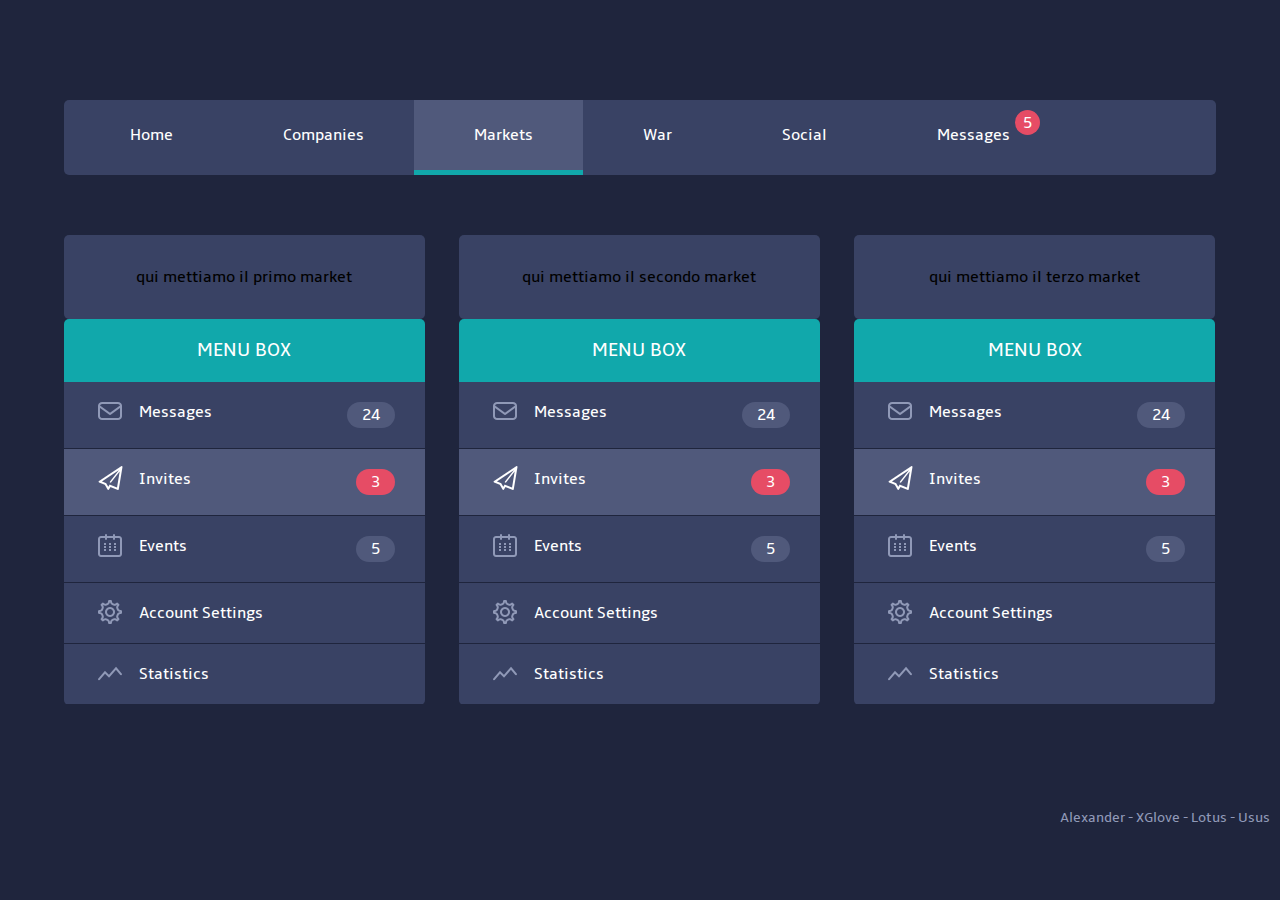
==== markets.html @ 09c2760c "Browser Game" ====
<!DOCTYPE HTML>
<head>
<title>Browser Game - Markets</title>
<meta http-equiv="Content-Type" content="text/html; charset=utf-8" />
<meta name="viewport" content="width=device-width, initial-scale=1, maximum-scale=1">
<link href="css/style.css" rel="stylesheet" type="text/css" media="all"/>
<link href="css/nav.css" rel="stylesheet" type="text/css" media="all"/>
<link href='http://fonts.googleapis.com/css?family=Carrois+Gothic+SC' rel='stylesheet' type='text/css'>
<script type="text/javascript" src="js/jquery.js"></script>
<script type="text/javascript" src="js/login.js"></script>
<script type="text/javascript" src="js/Chart.js"></script>
 <script type="text/javascript" src="js/jquery.easing.js"></script>
 <script type="text/javascript" src="js/jquery.ulslide.js"></script>
 <!----Calender -------->
  <link rel="stylesheet" href="css/clndr.css" type="text/css" />
  <script src="js/underscore-min.js"></script>
  <script src= "js/moment-2.2.1.js"></script>
  <script src="js/clndr.js"></script>
  <script src="js/site.js"></script>
  <!----End Calender -------->
</head>
<body>			       
	    <div class="wrap">	 
	      <div class="header">
	      	  <div class="header_top">
					  <div class="menu">
						  <a class="toggleMenu" href="#"><img src="images/nav.png" alt="" /></a>
							<ul class="nav">
								<li><a href="index.html"><i><img src="" alt="" /></i>Home</a></li>
								<li><a href="#"><i><img src="" alt="" /></i>Companies</a></li>
								<li class="active"><a href="markets.html"><i><img src="" alt="" /></i>Markets</a></li>
								<li><a href="#"><i><img src="" alt="" /></i>War</a></li>
                                <li><a href="#"><i><img src="" alt="" /></i>Social</a></li>
                                <li><a href="#"><i><img src="" alt="" /></i>Messages<span class="messages">5</span></a></li>
							<div class="clear"></div>
						    </ul>
							<script type="text/javascript" src="js/responsive-nav.js"></script>
				        </div>	
		 		      <div class="clear"></div>				 
				   </div>
			</div>	  					     
	</div>
	  <div class="main">  
	    <div class="wrap">  		 
	       <div class="column_left">
           				   <div class="column_right_grid downloading_uploading">
               qui mettiamo il primo market
				   </div> 
                  	    		 <div class="menu_box">
	    		 	 <h3>Menu Box</h3>
	    		 	   <div class="menu_box_list">
				      		<ul>
						  		<li><a href="#" class="messages"><span>Messages</span><label class="digits">24</label><div class="clear"></div></a></li>
						  		<li class="active"><a href="#" class="invites"><span>Invites</span><label class="digits active">3</label><div class="clear"></div></a></li>
						  		<li><a href="#" class="events"><span>Events</span><label class="digits">5</label><div class="clear"></div></a></li>
						  		<li><a href="#" class="account_settings"><span>Account Settings</span></a></li>
						  		<li><a href="#" class="statistics"><span>Statistics</span></a></li>						  	
				    		</ul>
				      </div>
	    		 </div>    
          
		          

	  		</div> 
	  		
            <div class="column_middle">
           				   <div class="column_right_grid downloading_uploading">
               qui mettiamo il secondo market
				   </div>  
                   	    		 <div class="menu_box">
	    		 	 <h3>Menu Box</h3>
	    		 	   <div class="menu_box_list">
				      		<ul>
						  		<li><a href="#" class="messages"><span>Messages</span><label class="digits">24</label><div class="clear"></div></a></li>
						  		<li class="active"><a href="#" class="invites"><span>Invites</span><label class="digits active">3</label><div class="clear"></div></a></li>
						  		<li><a href="#" class="events"><span>Events</span><label class="digits">5</label><div class="clear"></div></a></li>
						  		<li><a href="#" class="account_settings"><span>Account Settings</span></a></li>
						  		<li><a href="#" class="statistics"><span>Statistics</span></a></li>						  	
				    		</ul>
				      </div>
	    		 </div>   
		       
    	    </div>
    	    
            <div class="column_right">
           				   <div class="column_right_grid downloading_uploading">
               qui mettiamo il terzo market
				   </div>  
                   	    		 <div class="menu_box">
	    		 	 <h3>Menu Box</h3>
	    		 	   <div class="menu_box_list">
				      		<ul>
						  		<li><a href="#" class="messages"><span>Messages</span><label class="digits">24</label><div class="clear"></div></a></li>
						  		<li class="active"><a href="#" class="invites"><span>Invites</span><label class="digits active">3</label><div class="clear"></div></a></li>
						  		<li><a href="#" class="events"><span>Events</span><label class="digits">5</label><div class="clear"></div></a></li>
						  		<li><a href="#" class="account_settings"><span>Account Settings</span></a></li>
						  		<li><a href="#" class="statistics"><span>Statistics</span></a></li>						  	
				    		</ul>
				      </div>
	    		 </div>
             </div>
    	<div class="clear"></div>
 	 </div>
   </div>
  		 <div class="copy-right">
				<p>Alexander - XGlove - Lotus - Usus</p>
	 	 </div>   
</body>
</html>
---- css/style.css ----
/*
Author: W3layouts
Author URL: http://w3layouts.com
License: Creative Commons Attribution 3.0 Unported
License URL: http://creativecommons.org/licenses/by/3.0/
*/
 /* reset */
html,body,div,span,applet,object,iframe,h1,h2,h3,h4,h5,h6,p,blockquote,pre,a,abbr,acronym,address,big,cite,code,del,dfn,em,img,ins,kbd,q,s,samp,small,strike,strong,sub,sup,tt,var,b,u,i,dl,dt,dd,ol,nav ul,nav li,fieldset,form,label,legend,table,caption,tbody,tfoot,thead,tr,th,td,article,aside,canvas,details,embed,figure,figcaption,footer,header,hgroup,menu,nav,output,ruby,section,summary,time,mark,audio,video{margin:0;padding:0;border:0;font-size:100%;font:inherit;vertical-align:baseline;}
article, aside, details, figcaption, figure,footer, header, hgroup, menu, nav, section {display: block;}
ol,ul{list-style:none;margin:0;padding:0;}
blockquote,q{quotes:none;}
blockquote:before,blockquote:after,q:before,q:after{content:'';content:none;}
table{border-collapse:collapse;border-spacing:0;}
/* start editing from here */
a{text-decoration:none;}
.txt-rt{text-align:right;}/* text align right */
.txt-lt{text-align:left;}/* text align left */
.txt-center{text-align:center;}/* text align center */
.float-rt{float:right;}/* float right */
.float-lt{float:left;}/* float left */
.clear{clear:both;}/* clear float */
.pos-relative{position:relative;}/* Position Relative */
.pos-absolute{position:absolute;}/* Position Absolute */
.vertical-base{	vertical-align:baseline;}/* vertical align baseline */
.vertical-top{	vertical-align:top;}/* vertical align top */
.underline{	padding-bottom:5px;	border-bottom: 1px solid #eee; margin:0 0 20px 0;}/* Add 5px bottom padding and a underline */
nav.vertical ul li{	display:block;}/* vertical menu */
nav.horizontal ul li{	display: inline-block;}/* horizontal menu */
img{max-width:100%;}
/*end reset*/
@font-face {
      font-family: 'ambleregular';
      src: url(../fonts/Amble-Regular-webfont.ttf) format('truetype');
}
body{
	font-family: 'ambleregular';
	background:#1f253d;
	padding:100px 0;
	position:relative;
}
.wrap{
	width:80%;
	margin:0 auto;
	transition:all .2s linear;
	-moz-transition:all .2s linear;/* firefox */
	-webkit-transition:all .2s linear; /* safari and chrome */
	-o-transition:all .2s linear; /* opera */
	-ms-transition:all .2s linear;
}
.header_top{
	background:#394264;
	border-radius:5px;
	-webkit-border-radius:5px;
	-moz-border-radius:5px;
	-o-border-radius:5px;
	position:relative;
}
/********* profile details **********/
.profile_details{
	float:right;
	margin: 15px 25px;
}
/*-------LOGIN STARTS HERE -------*/
#loginContainer {
    position:relative;
    float:left;
    padding-right:10px;
    padding-top:15px;
}
/* Login Button */
#loginButton { 
    display:inline-block;  
    position:relative;
    z-index:30;
    cursor:pointer;
}
/* Login Button Text */
#loginButton span {
    color:#FFF; 
    font-size:1em; 
    background:url(../images/loginArrow.png) no-repeat 26px 8px;
    display:block;
    padding: 0 30px 0 0;
    font-family: 'ambleregular';
}
#loginButton.active span {
    background-position:26px -20px;
}
/* Login Box */
#loginBox {
    position:absolute;
    top:53px;
    right:10px;
    display:none;
    z-index:29;
}
/* Login Form */
#loginForm {
    width:200px; 
    background:#1F253D;
    border-radius:5px;
    -webkit-border-radius:5px;
    border-radius:5px;
    border-radius:5px;
    position:relative;
}
#loginForm:after {
	content: '';
	position: absolute;
	right: 40px;
	top: -6px;
	border-left: 6px solid rgba(0, 0, 0, 0);
	border-right: 6px solid rgba(0, 0, 0, 0);
	border-bottom: 6px solid #1F253D;
}
fieldset#body {
    padding:15px;
}
.user-info h4{
	font-size:1em;
	color:#FFF;
	padding-bottom:15px;
	text-align:center;
}
.user-info h4 a{
	color:#11A8AB;
}
.user-info ul li.profile{ 
	float:left;
}
.user-info ul li.logout{ 
	float:right;
}
.user-info ul li{
	display:inline-block;
}
.user-info ul li a{
	padding: 8px 15px;
	color: #FFF;
	font-size: 0.85em;
	border: none;
	display: block;
	background: #50597B;
	border-radius: 5px;
	-webkit-border-radius: 5px;
	-moz-border-radius: 5px;
	-o-border-radius: 5px;
	-webkit-transition: all 0.5s ease-in-out;
	-moz-transition: all 0.5s ease-in-out;
	-o-transition: all 0.5s ease-in-out;
	transition: all 0.5s ease-in-out;
}
.user-info ul li a:hover,.user-info ul li.active a{
	background:#E64C65;
}
.profile_img{
	float:right;
}
.profile_img img{
	display:block;
	border-radius:3em;
	-webkit-border-radius:3em;
	-moz-border-radius:3em;
	-o-border-radius:3em;
	border:3px solid #50597b;
}
/********* Main ************/
.main{
	padding:30px 0;
}
.column_left,.column_middle,.column_right{
	float:left;
	width:31.3%;
}
.column_middle{
	margin:0 3%;
}
/******** Colunm Left *************/
.menu_box h3 {
	color: #FFF;
	font-size: 1.2em;
	text-transform: uppercase;
	padding:20px 0;
	text-align: center;
	background: #11a8ab;
	border-radius:5px 5px 0 0;
	-webkit-border-radius:5px 5px 0 0;
	-moz-border-radius:5px 5px 0 0;
	-o-border-radius:5px 5px 0 0;
}
.menu_box_list{
	background:#394264;
	border-radius:0px 0px 5px 5px;
	-webkit-border-radius:0px 0px 5px 5px;
	-moz-border-radius:0px 0px 5px 5px;
	-o-border-radius:0px 0px 5px 5px;
}
.menu_box_list li a{
	display:block;
	color:#FFF;
	font-size:1em;
	border-bottom:1px solid #1f253d;
	padding:20px 30px;
	-webkit-transition: all 0.5s ease-in-out;
	-moz-transition: all 0.5s ease-in-out;
	-o-transition: all 0.5s ease-in-out;
	transition: all 0.5s ease-in-out;
}
.menu_box_list li a:hover,.menu_box_list li.active a{
	background:#50597b;
}
.menu_box_list li a span{
	padding-left:45px;
}
.menu_box_list li a label{
	background:#50597b;
	color:#FFF;
	font-size:1em;
	float:right;
	padding:3px 15px;
	border-radius:1em;
	-webkit-transition: all 0.5s ease-in-out;
	-moz-transition: all 0.5s ease-in-out;
	-o-transition: all 0.5s ease-in-out;
	transition: all 0.5s ease-in-out;
}
.menu_box_list li a label.active,.menu_box_list li a:hover label{
	background:#e64c65;
}
.menu_box_list li a.messages{
	background-image:url(../images/mail.png);
	background-repeat:no-repeat;
	background-position:30px  13px;
}
.menu_box_list li a.messages:hover{
	background-image:url(../images/mail-hover.png);
}
.menu_box_list li a.invites{
	background-image:url(../images/invites.png);
	background-repeat:no-repeat;
	background-position:30px  13px;
}
.menu_box_list li a.invites:hover,.menu_box_list li.active a{
	background-image:url(../images/invites-hover.png);
}
.menu_box_list li a.events{
	background-image:url(../images/events.png);
	background-repeat:no-repeat;
	background-position:30px  13px;
}
.menu_box_list li a.events:hover{
	background-image:url(../images/events-hover.png);
}
.menu_box_list li a.account_settings{
	background-image:url(../images/settings.png);
	background-repeat:no-repeat;
	background-position:30px  13px;
}
.menu_box_list li a.account_settings:hover{
	background-image:url(../images/settings-hover.png);
}
.menu_box_list li a.statistics{
	background-image:url(../images/statistics.png);
	background-repeat:no-repeat;
	background-position:30px  13px;
}
.menu_box_list li a.statistics:hover{
	background-image:url(../images/statistics-hover.png);
}
/******* Carts *********/
.chart{
	margin-top:30px;
	background: #394264;
	text-align: center;
	padding: 2em 0 0 0;
	border-radius: 5px;
	-webkit-border-radius: 5px;
	-moz-border-radius: 5px;
	-o-border-radius: 5px;
}
.chart h4{
	position:absolute;
	top:4.5em;
	right:6.5em;
	font-size:1.6em;
	color:#9099B7;
	display:inline-block;
}
.chart h4 span{
	color:#FFF;
}
.chart h3{
	color: #FFF;
	font-size: 1.2em;
	text-transform: uppercase;
}
.diagram{
	position:relative;
}
.chart canvas{
	padding:2em 0;
	display:block;
	margin:0 auto;
	position:relative;
}
.chart_list{
	background:#50597b;
	text-align:center;
	border-radius: 0px 0px 5px 5px;
	-webkit-border-radius: 0px 0px 5px 5px;
	-moz-border-radius: 0px 0px 5px 5px;
	-o-border-radius: 0px 0px 5px 5px;
}
.chart_list li{
	float:left;
	width: 24.8%;
	border-right: 1px solid #1F253D;
}
.chart_list li a{
	display: block;
	color: #9099B7;
	font-size:1em;	
	padding:10px 0;
	-webkit-transition: all 0.5s ease-in-out;
	-moz-transition: all 0.5s ease-in-out;
	-o-transition: all 0.5s ease-in-out;
	transition: all 0.5s ease-in-out;
}
.chart_list li a:hover{
	background:#3F4663;
}
.chart_list li:nth-child(4){
	border-right:none; 
}
.chart_list li a.red{
	border-top:5px solid #e64c65;
}
.chart_list li a.purple{
	border-top:5px solid #11a8ab;
}
.chart_list li a.yellow{
	border-top:5px solid #fcb150;
}
.chart_list li a.blue {
	border-top: 5px solid #4fc4f6;
}
.chart_list p{
	font-size:1.5em;
	color:#FFF;
	padding-top:5px;
}
.chart_list em{
	font-size: 0.7em;
	vertical-align: top;
}
/********* Graph ************/
.graph{
	margin-top:30px;
}
.graph canvas{
	padding:20px 48px;
	display:block;
	background:#11a8ab;
	border-radius: 5px 5px 0 0;
	-webkit-border-radius: 5px 5px 0 0;
	-moz-border-radius: 5px 5px 0 0;
	-o-border-radius: 5px 5px 0 0;
}
.graph img{
	display:block;
	width:100%;
	border-radius: 5px 5px 0 0;
	-webkit-border-radius: 5px 5px 0 0;
	-moz-border-radius: 5px 5px 0 0;
	-o-border-radius: 5px 5px 0 0;
}
.graph_list{
	padding:25px;
	background: #394264;
	border-radius: 0px 0px 5px 5px;
	-webkit-border-radius: 0px 0px 5px 5px;
	-moz-border-radius: 0px 0px 5px 5px;
	-o-border-radius: 0px 0px 5px 5px;
}
.week-month-year{
	text-align:center;
	margin-bottom:20px;
}
.week-month-year p{
	display:inline-block;
	margin-left:5px;	
}
.week-month-year p:first-child{
	margin-left:0;
}
.week-month-year p a{
	padding:8px 15px;
	color: #FFF;
	font-size:0.85em;
	border: none;
	display:block;
	background:#50597b;
	border-radius: 5px;
	-webkit-border-radius: 5px;
	-moz-border-radius: 5px;
	-o-border-radius: 5px;
	-webkit-transition: all 0.5s ease-in-out;
	-moz-transition: all 0.5s ease-in-out;
	-o-transition: all 0.5s ease-in-out;
	transition: all 0.5s ease-in-out;
}
.week-month-year p a:hover,.week-month-year p a.active{
	background:#e64c65;
}
.graph_list li a{
	display:block;
	color:#9099B7;
	font-size:1em;
	text-transform:uppercase;
	padding:10px 0;
	-webkit-transition: all 0.5s ease-in-out;
	-moz-transition: all 0.5s ease-in-out;
	-o-transition: all 0.5s ease-in-out;
	transition: all 0.5s ease-in-out;
}
.graph_list li a span{
	color:#FFF;
	-webkit-transition: all 0.5s ease-in-out;
	-moz-transition: all 0.5s ease-in-out;
	-o-transition: all 0.5s ease-in-out;
	transition: all 0.5s ease-in-out;	
}
.graph_list li a label {
	color: #FFF;
	font-size: 1em;
	float: right;
	letter-spacing:1px;
}
.graph_list li a label span{
	color:#E64C65;
}
.graph_list li a label em{
	font-size:0.7em;
	vertical-align:top;
}
/****** video Player *******/
.video_palyer {
    margin-top:30px;
}
.video_palyer iframe{
	height:290px; 
	border-radius:5px;
	-webkit-border-radius:5px;
	-moz-border-radius:5px;
	-o-border-radius:5px;
}
/***** Social Likes **********/
.social_network_likes {
	margin-top:30px;
	text-align:center;
}
.social_network_likes li{
	float:left;
	width:25%;
}
.social_network_likes li a{
	display:block;
	-webkit-transition: all 0.5s ease-in-out;
	-moz-transition: all 0.5s ease-in-out;
	-o-transition: all 0.5s ease-in-out;
	transition: all 0.5s ease-in-out;
}
.social_network_likes li a > i{
	display:block;
	background:#1a4e95;
	padding:20px 0;
}
.social_network_likes li a span{
	display:block;
	font-size:1em;
	color:#FFF;
	text-transform:uppercase;
	padding:10px 0;
}
.social_network_likes li a.facebook{
	background:#1a4e95;
	border-radius:5px 0px 0px 5px;
}
.social_network_likes li a.facebook:hover{
	background:#094291;
}
.social_network_likes li a.facebook > i{
	background:#3468af;
	border-radius: 5px 0px 0px 0px;
}
.social_network_likes li a.twitter{
	background:#35aadc;
}
.social_network_likes li a.twitter:hover{
  background:#0C94CE;
}
.social_network_likes li a.twitter > i{
	background:#4fc4f6;
}
.social_network_likes li a.googleplus{
	background:#cc324b;
}
.social_network_likes li a.googleplus:hover{
  background:#CA2540;
}
.social_network_likes li a.googleplus > i{
	background:#e64c65;
}
.social_network_likes li a.mail{
	background:#363f61;
	border-radius:0px 5px 5px 0px;
}
.social_network_likes li a.mail:hover{
  background:#30395A;
}
.social_network_likes li a.mail > i{
	background:#50597b;
	border-radius: 0px 5px 0px 0px;
}
/********* Column Middle ***********/
.column_middle_grid1{
	background:#394264;
	border-radius:5px;
	-webkit-border-radius:5px;
	-moz-border-radius:5px;
	-o-border-radius:5px;
}
.profile_picture{
	padding:2em 3em;
	text-align:center;
	position:relative;
}
.profile_picture span{
	position:absolute;
	top:10px;
	right:10px;
}
.profile_picture a{
	display:block;
}
.profile_picture > a > img{
	display: block;
	margin:0 auto;
	border:5px solid #50597B;
    border-radius:8em;
    -webkit-border-radius:8em;
    -moz-border-radius:8em;
    -o-border-radius:8em;
}
.profile_picture_name{
	padding-top:2em;
}
.profile_picture_name h2{
	font-size:1.5em;
	color:#FFF;
	margin-bottom:15px;
}
.profile_picture_name p{
	font-size:1em;
	color:#9099b7;
	line-height:1.6em;
}
.articles_list{
	background:#50597b;
	text-align:center;
	border-radius: 0px 0px 5px 5px;
	-webkit-border-radius: 0px 0px 5px 5px;
	-moz-border-radius: 0px 0px 5px 5px;
	-o-border-radius: 0px 0px 5px 5px;
}
.articles_list li{
	float:left;
	width:33.1%;
	border-right: 1px solid #1F253D;
}
.articles_list li a{
	display: block;
	color: #FFF;
	font-size:1em;	
	padding:20px 0;
	-webkit-transition: all 0.5s ease-in-out;
	-moz-transition: all 0.5s ease-in-out;
	-o-transition: all 0.5s ease-in-out;
	transition: all 0.5s ease-in-out;
}
.articles_list li a:hover{
	background: #3F4663;
}
.articles_list li a img{
	vertical-align:middle;
	padding-right:5px;
}
.articles_list li:nth-child(3){
	border-right:none;
}
.articles_list li a.red{
	border-top:5px solid #e64c65;
}
.articles_list li a.purple{
	border-top:5px solid #11a8ab;
}
.articles_list li a.yellow{
	border-top:5px solid #fcb150;
}
/*** Weather *******/
.weather,.tweets{
	margin-top:30px;
}
.weather h3,.tweets h3{
	color: #FFF;
	font-size: 1.2em;
	text-transform: uppercase;
	padding:15px 0;
	text-align: center;
	background:#cc324b;
	border-radius: 5px 5px 0 0;
	-webkit-border-radius: 5px 5px 0 0;
	-moz-border-radius: 5px 5px 0 0;
	-o-border-radius: 5px 5px 0 0;
}
.weather h3 i img,.tweets h3 i img{
	vertical-align:middle;
}
.today_temp{
	padding:1em 0;
	background:#e64c65;
	text-align:center;
}
.today_temp img{
	vertical-align:bottom;
	margin-bottom:8px;
}
.temp{
	display:inline-block;
}
.temp figure{
	font-size:1.2em;
	color: #FFF;
	text-align:center;
	padding:0;
 }
.temp figure span{
	 font-size:4em;
	 color:#FFF;
	 display:block;
	 margin-top:-5px;
 }
.temp figure span em{
	font-size:0.5em;
	vertical-align:top;
}
.temp_list{
	background: #394264;
	border-radius: 0px 0px 5px 5px;
	-webkit-border-radius: 0px 0px 5px 5px;
	-moz-border-radius: 0px 0px 5px 5px;
	-o-border-radius: 0px 0px 5px 5px;
}
.temp_list li a{
	display:block;
	color:#9099B7;
	font-size:1em;
	text-transform:uppercase;
	border-bottom:1px solid #1f253d;
	padding: 20px 25px 15px 25px;
	-webkit-transition: all 0.5s ease-in-out;
	-moz-transition: all 0.5s ease-in-out;
	-o-transition: all 0.5s ease-in-out;
	transition: all 0.5s ease-in-out;
}
.temp_list li a span{
	color:#FFF;
	-webkit-transition: all 0.5s ease-in-out;
	-moz-transition: all 0.5s ease-in-out;
	-o-transition: all 0.5s ease-in-out;
	transition: all 0.5s ease-in-out;	
}
.temp_list li a:hover span,.temp_list li.active a span{
	color:#e64c65;
}
.temp_list li a:hover,.temp_list li.active a{
	background:#50597b;
}
.temp_list li a label {
	color: #FFF;
	font-size: 1em;
	float: right;
	letter-spacing:1px;
}
.temp_list li a label em{
	font-size:0.5em;
	vertical-align:top;
}
.temp_list li a label i > img{ 
	vertical-align: middle;
	margin-top: -5px;
}
/******* Tweets *******/
.tweets h3{
	background:#35aadc;
}
.tweets_list{
	background:#394264;
	border-radius: 0px 0px 5px 5px;
	-webkit-border-radius: 0px 0px 5px 5px;
	-moz-border-radius: 0px 0px 5px 5px;
	-o-border-radius: 0px 0px 5px 5px;
}
.tweets_list li{
	color:#FFF;
	font-size:1em;
	line-height:1.6em;
	padding:2em 2em 1em 2em;
	border-bottom: 1px solid #1F253D;
}
.tweets_list li:last-child{
	border-bottom:none;
}
.tweets_list li a{
	color:#4fc4f6;
}
.tweets_list li span{
	display:block;
	color:#9099B7;
	padding:10px 0;
}
/********* Social Networks **********/
.social_networks{
	margin-top:30px;
}
.social_networks li a{
	display:block;
	margin-bottom:15px;
	border-radius:5px;
	-webkit-border-radius:5px;
	-moz-border-radius:5px;
	-o-border-radius:5px;
	-webkit-transition: all 0.5s ease-in-out;
	-moz-transition: all 0.5s ease-in-out;
	-o-transition: all 0.5s ease-in-out;
	transition: all 0.5s ease-in-out;
}
.social_networks li a > i{
	background:#1a4e95;
	float:left;	
	padding:14px;
	border-radius: 5px 0px 0px 5px;
	-webkit-border-radius: 5px 0px 0px 5px;
	-moz-border-radius: 5px 0px 0px 5px;
	-o-border-radius: 5px 0px 0px 5px;
}
.social_networks li a span{
	float:left;
	font-size:1.2em;
	color:#FFF;
	text-transform:uppercase;
	padding:20px;
}
.social_networks li a.facebook{
	background:#3468af;
}
.social_networks li a.facebook:hover{
	background:#0D4797;
}
.social_networks li a.facebook > i{
	background:#1a4e95;
}
.social_networks li a.twitter{
	background:#4fc4f6;
}
.social_networks li a.twitter:hover{
	background:#0C94CE;
}
.social_networks li a.twitter > i{
	background:#35aadc;
}
.social_networks li a.googleplus{
	background:#e64c65;
	margin-bottom:0;
}
.social_networks li a.googleplus:hover{
	background:#CA2540;
}
.social_networks li a.googleplus > i{
	background:#cc324b;
}
/*********** Colunm Right ***********/
.column_right_grid{
	background:#394264;
	text-align:center;
	padding:2em 0;
	border-radius: 5px;
	-webkit-border-radius: 5px;
	-moz-border-radius: 5px;
	-o-border-radius: 5px;
}
.column_right_grid h3{
	color: #FFF;
	font-size: 1.2em;
	text-transform: uppercase;
}
.column_right_grid span{
	background:#50597b;
	border:1px solid #1F253D;
	padding:5px 0;
	margin:25px 25px;
	 border-radius:5px;
    -webkit-border-radius:5px;
    -moz-border-radius:5px;
    -o-border-radius:5px;
    display:block;
    outline:none;
    transition: border-color 0.3s;
	-o-transition: border-color 0.3s;
	-ms-transition: border-color 0.3s;
	-moz-transition: border-color 0.3s;
	-webkit-transition: border-color 0.3s;
 }
 .column_right_grid span:hover{
 	border:1px solid #11A8AB;
 }
.column_right_grid span i img{
	vertical-align:middle;
}
.column_right_grid input[type="text"],.column_right_grid input[type="password"]{
	padding:10px;
    color:#FFF;
    font-size:1em;
    background:none;   
    outline:none;
    border:none;
    margin:0px auto;
    width:75%;  
    -webkit-apperance:none;
    font-family: 'ambleregular';
}
 .newsletter input[type="submit"],.sign_in input[type="submit"]{
	padding:15px 2.5em;
	color:#FFF;
	font-size:1em;
	text-transform:uppercase;
	cursor:pointer;
	border:none;
	outline:none;
    background:#11a8ab;       
	border-radius:5px;
	-webkit-border-radius:5px;
	-moz-border-radius:5px;
	-o-border-radius:5px;
	-webkit-transition: all 0.5s ease-in-out;
	-moz-transition: all 0.5s ease-in-out;
	-o-transition: all 0.5s ease-in-out;
	transition: all 0.5s ease-in-out;
	-webkit-apperance:none;
	font-family: 'ambleregular';
}
.newsletter input[type="submit"]:hover{
        background: #0D9092;

}
/********** Sign In to your account *********/
.sign-in{
	margin-top:30px;
	padding:2em 0 0 0;
 }
.sign_in{
	padding-bottom:1em;
	border-radius:5px 5px 0 0;
	-webkit-border-radius: 5px 5px 0 0;
	-moz-border-radius: 5px 5px 0 0;
	-o-border-radius: 5px 5px 0 0;
}
.sign_in input[type="submit"]{
    background:#e64c65;       
}
.sign_in input[type="submit"]:hover{
        background: #d4465d;
}
.sign_in h4{
	margin-top:20px;
}
.sign_in h4 a{
	font-size:1.1em;
	color: #9099B7;
	-webkit-transition: all 0.5s ease-in-out;
	-moz-transition: all 0.5s ease-in-out;
	-o-transition: all 0.5s ease-in-out;
	transition: all 0.5s ease-in-out;
}
.sign_in h4 a:hover{
	color:#FFF;
	text-decoration:underline;
}
.signin_facebook{
	background:#3468af;
	padding:10px 0 15px 0;
	text-align:center;
	border-radius:0 0 5px 5px;
	-webkit-border-radius:0 0 5px 5px;
	-moz-border-radius:0 0 5px 5px;
	-o-border-radius:0 0 5px 5px;
}
.signin_facebook p a{
	font-size:1em;
	color: #FFF;
}
.signin_facebook a > i > img{
	margin:0 5px -10px 0;
}
/******** Downloading And Uploading Status bar ***********/
.downloading_uploading{
	margin-top:30px;
	padding:2em 25px;
}
.downloading_uploading p{
	  color: #fff;
      font-size:1em;
}
.downloading_uploading p img{
	vertical-align:middle;
}
.downloading_uploading p.downloading{
    float: left;
}
.downloading_uploading p.percentage{
	float:right;
}
.downloading_uploading em{
	font-size: 0.7em;
	vertical-align: top;
}
.progress {
  margin:20px 0;
  background:#50597b;
  height:20px;
  border-radius:5px;
  -webkit-border-radius:5px;
  -moz-border-radius:5px;
  -o-border-radius:5px;
}
.progress-bar {
	background:#11a8ab;
	height:20px;
   border-radius:5px 0px 0px 5px;
  -webkit-border-radius:5px 0px 0px 5px;
  -moz-border-radius:5px 0px 0px 5px;
  -o-border-radius:5px 0px 0px 5px;
}
.uploading{
	background:#4fc4f6;
}
/********* Events Date ******/
.date_events{
	margin-top:30px;
	padding:0 0 2em 0;
	background:#3468af;
}
.date_events h3 {
	color: #FFF;
	font-size: 1.2em;
	text-transform: uppercase;
	padding: 20px 20px;
	text-align: center;
	background:#1a4e95;
	border-radius: 5px 5px 0 0;
	-webkit-border-radius: 5px 5px 0 0;
	-moz-border-radius: 5px 5px 0 0;
	-o-border-radius: 5px 5px 0 0;
}
.date_events h3 a#slide_prev{
	float:left;
}
.date_events h3 a#slide_next{
	float:right;
}
.event_dates li{
	font-size:10em;
	color:#FFF;
}
.button a{
	display:inline-block;
	background:#4fc4f6;
	padding: 15px 2.5em;
	color: #FFF;
	font-size: 1em;
	text-transform: uppercase;
	cursor: pointer;
	border: none;
	border-radius: 5px;
	-webkit-border-radius: 5px;
	-moz-border-radius: 5px;
	-o-border-radius: 5px;
	-webkit-transition: all 0.5s ease-in-out;
	-moz-transition: all 0.5s ease-in-out;
	-o-transition: all 0.5s ease-in-out;
	transition: all 0.5s ease-in-out;
	-webkit-apperance: none;
}
.button a:hover{
	background:#48b2df;
}
/***** Calender *****/
.calender{
	margin-top:30px;
	padding:0 0px 1em 0px;
}
/*----copy-right-----*/
.copy-right{
	text-align:center;
	position:absolute;
	bottom:5px;
	right:10px;	
}
.copy-right p{
	color:#9099B7;
	font-size: 0.85em;
	line-height:1.8em;
}
.copy-right p a{
	color:#11A8AB;
	-webkit-transition: all 0.3s ease-out;
	-moz-transition: all 0.3s ease-out;
	-ms-transition: all 0.3s ease-out;
	-o-transition: all 0.3s ease-out;
	transition: all 0.3s ease-out;
}
.copy-right p a:hover{
	color:#FFF;
	text-decoration:underline;
}

/**** Responsice Layout *****/
@media only screen and (max-width: 1680px){
   .graph canvas {
	  padding: 20px 58px;
	}
	.chart h4{
	    right:6.9em;	
	}
}
@media only screen and (max-width: 1600px){
   .graph canvas {
	  padding: 20px 48px;
	}
	.chart h4 {
	  top: 4.3em;
	  right: 6.5em;
   }
@media only screen and (max-width: 1366px){
	.wrap{
		width:90%;
	}
	.graph canvas {
	  padding: 20px 38px;
	}
	.chart h4 {
     right:6.1em;
     top:4.2em;
   }
	
}
@media only screen and (max-width: 1280px) {
	.wrap{
		width:90%;
	}
	.chart_list li{
		width:24.75%;
	}
	.graph canvas {
		padding: 20px 27px; 
   }
   .chart h4 {
     right: 5.7em;
     top:4.2em;
   }
}
@media all and (max-width: 1024px) {
	.wrap {
		width:95%;
	}
	.chart_list li {
		width:24.6%;
	}
	.graph canvas{
		padding:20px 0;
	}
	.chart h4 {
		right: 4.6em;
	}
}
@media all and (max-width:800px) {
	.wrap {
		width:95%;
	}
	body{
		margin:30px 0;
	}
	.column_left, .column_middle, .column_right {
		float:none;
		width:100%;
	}
	.column_middle{
		margin:15px 0;
	}
	.graph canvas {
		padding: 20px 13.57em;
	}
	.profile_details{
		margin:15px;
	}
	#loginContainer{
		padding-right:0;
	}
	#loginBox{
		right:-10px;
	}
	.chart h4 {
		right: 13em;
	}
}
@media all and (max-width:640px) {
	.wrap{
		width:95%;
	}
	.graph canvas {
		padding: 20px 8.8em;
	}
	.chart h4 {
		right: 10em;
	}
}
@media all and (max-width:480px) {
	.wrap{
		width:95%;
	}
	.graph canvas{
		padding:20px 0em;
	}	
	.chart h4 {
		right: 7.3em;
	}
 }
@media all and (max-width:320px) {
	.wrap{
		width:95%;
	}
	.chart_list li{
		width: 24.6%;
	}
	.tweets_list li{
		padding:1em;
	}
	.profile_picture{
		padding:2em;
	}
	.graph canvas {
		padding:20px 0em;
	}
	.main{
		padding:15px 0;
	}
	.chart,.graph,.video_palyer,.social_network_likes,.weather, .tweets,.social_networks,.sign-in,.downloading_uploading,.date_events,.calender{
		margin-top:15px;
	}
	.video_palyer iframe{
		height:160px;
	}
	.chart h4{
		right: 4.4em;
   }
}
---- css/nav.css ----
.menu {
	float:left;
    z-index: 1;
}
.menu ul{
	margin-left:6px;
}
.menu li{
	float:left;	
}
.menu li a{
	 color:#FFF;
	 font-size:1em;
	 padding:25px 50px;
	 display: block;
	 text-align:center;
	 color:#FFF;
	 -webkit-transition: all 0.5s ease-in-out;
	 -moz-transition: all 0.5s ease-in-out;
	 -o-transition: all 0.5s ease-in-out;
	 transition: all 0.5s ease-in-out;	
	 position:relative;
}
.menu li a:hover{
	background:#50597b;	
	border-bottom:5px solid #11a8ab;
}
.menu li.active a{
	background:#50597b;	
	border-bottom:5px solid #11a8ab;
}
.menu li i img{
	margin-bottom:-10px;
	margin-right:10px;
}
.menu li a span.messages{
	position:absolute;
	top:10px;
	right:20px;
	font-size:1em;
	color:#FFF;
	background:#e64c65;
	padding: 3px 0px 0px 0px;
	width: 25px;
	height: 22px;
	border-radius:0.8em;
	-webkit-border-radius:0.8em;
	-moz-border-radius:0.8em;
	-o-border-radius:0.8em;
}
.toggleMenu {
    display:  none;
    background:#50597B;
    padding:10px 10px 5px 10px;
    border-radius:2em; 
    -webkit-border-radius:2em;
    -moz-border-radius:2em;
    -o-border-radius:2em; 
}
.toggleMenu:hover{
	background:#1F253D;
}
.nav:before,
.nav:after {
    content: " "; 
    display: table; 
}
.nav:after {
    clear: both;
}
.nav ul {
    list-style: none;
}
.nav > li > a {
    display: block;
}
@media screen and (max-width:800px) {
	.menu {
		margin: 20px 0px 20px 15px;
	}
    .active {
        display: block;
    }
    .menu li a{
    	text-align:left;
    }
    .nav {
     list-style: none;
     *zoom: 1;
     width:100%;
	 position: absolute;
	 left: 0;
	 background:#292F46;
	 top:95px;
	 border-radius: 5px;
	 -webkit-border-radius: 5px;
	 -moz-border-radius: 5px;
	 -o-border-radius: 5px;
    }
    .nav:after {
		content: '';
		position: absolute;
		left: 40px;
		top: -9px;
		border-left:10px solid rgba(0, 0, 0, 0);
		border-right:10px solid rgba(0, 0, 0, 0);
		border-bottom:10px solid #292F46;
	}
    .menu li a span.messages{
    	text-align:center;
    	top:15px;
    }
    .nav li ul{
    	width:100%;   	
    }
    .menu ul{
    	margin:0;
    }
    .nav > li.hover > ul {
        width:100%;
    }
    .nav > li {
        float: none;
        display:block;
    }
    .nav ul {
        display: block;
        width: 100%;
    }
   .nav > li.hover > ul , .nav li li.hover ul {
        position: static;
    }
    .nav li a{
    	border-bottom:5px solid rgba(39, 39, 39, 0);
    	border-top:1px solid #1F253D;
    }
 }
 @media all and (max-width: 1024px) {
    .menu li a {
		padding:25px 35px;
	}
 }
---- css/clndr.css ----
.noselect {
  -webkit-user-select: none;
  /* Chrome/Safari */
  -moz-user-select: none;
  /* Firefox */
  -ms-user-select: none;
  /* IE10+ */
}
.cal1 .clndr .clndr-controls {
     position: relative;
  	color: #FFF;
	font-size: 1.2em;
	text-transform: uppercase;
	padding: 23px;
	text-align: center;
	background: #3468AF;
	border-radius: 5px 5px 0 0;
	-webkit-border-radius: 5px 5px 0 0;
	-moz-border-radius: 5px 5px 0 0;
	-o-border-radius: 5px 5px 0 0;
	margin-bottom:20px;
}
.cal1 .clndr .clndr-controls .month {
  text-align: center;
}
.cal1 .clndr .clndr-controls .clndr-control-button .clndr-next-button { 
  position:absolute;
  right:30px;
  top:19px;
  width:30px;
  height:30px;
  text-indent: -4000px;
  background: url(../images/arrow-right.png) no-repeat 0px;
  cursor: pointer;
  -webkit-user-select: none;
  /* Chrome/Safari */
  -moz-user-select: none;
  /* Firefox */
  -ms-user-select: none;
  /* IE10+ */
}
.cal1 .clndr .clndr-controls .clndr-control-button .clndr-next-button.inactive:hover {
  cursor: default;
}
.cal1 .clndr .clndr-controls .clndr-control-button .clndr-previous-button { 
   position:absolute;
   left:30px;
   top:19px;
   width:30px;
   height:30px;
  text-indent: -4000px;
  background: url(../images/arrow-left.png) no-repeat 0px;
  cursor: pointer;
  -webkit-user-select: none;
  /* Chrome/Safari */
  -moz-user-select: none;
  /* Firefox */
  -ms-user-select: none;
  /* IE10+ */
}
.cal1 .clndr .clndr-controls .clndr-control-button .clndr-previous-button.inactive:hover {
  cursor: default;
}
.cal1 .clndr .clndr-table {
  table-layout: fixed;
  width:90%;
  margin:0 auto;
}
.cal1 .clndr .clndr-table .header-days {
   font-size:1em;
}
.cal1 .clndr .clndr-table .header-days .header-day {
  vertical-align: middle;
  text-align: center;
  color: #4FC4F6;
}
.cal1 .clndr .clndr-table tr {
    height:50px;
}
.cal1 .clndr .clndr-table tr td {
  vertical-align: top;
}
.cal1 .clndr .clndr-table tr .day {
  width: 100%;
  height: inherit;
  color:#FFF;
  vertical-align:middle;
}
.cal1 .clndr .clndr-table tr .day.today {
  	background: #EC3D68;
	 color: #FFF;
	 border-radius: 2em;
	-webkit-border-radius: 2em;
	-moz-border-radius: 2em;
	-o-border-radius: 2em;
}
.cal1 .clndr .clndr-table tr .day.today:hover {
  	color: #FFF;
}
.cal1 .clndr .clndr-table tr .day.today.event {
     background: #EC3D68;
	 color: #FFF;
	 border-radius: 2em;
	-webkit-border-radius: 2em;
	-moz-border-radius: 2em;
	-o-border-radius: 2em;
}
.day.today.event:hover{
	color:#FFF;
}
.cal1 .clndr .clndr-table tr .day .day-contents {
  box-sizing: border-box;
  font-size:1em;
  text-align:center;
  cursor:pointer;
}
.cal1 .clndr .clndr-table tr .empty,
.cal1 .clndr .clndr-table tr .adjacent-month {
  width: 100%;
  height: inherit;
  color:#9099B7;
}
@media all and (max-width:320px) {
	.cal1 .clndr .clndr-table{
		width:90%;
	}
	.cal1 .clndr .clndr-table tr {
		height: 35px;
	}
}
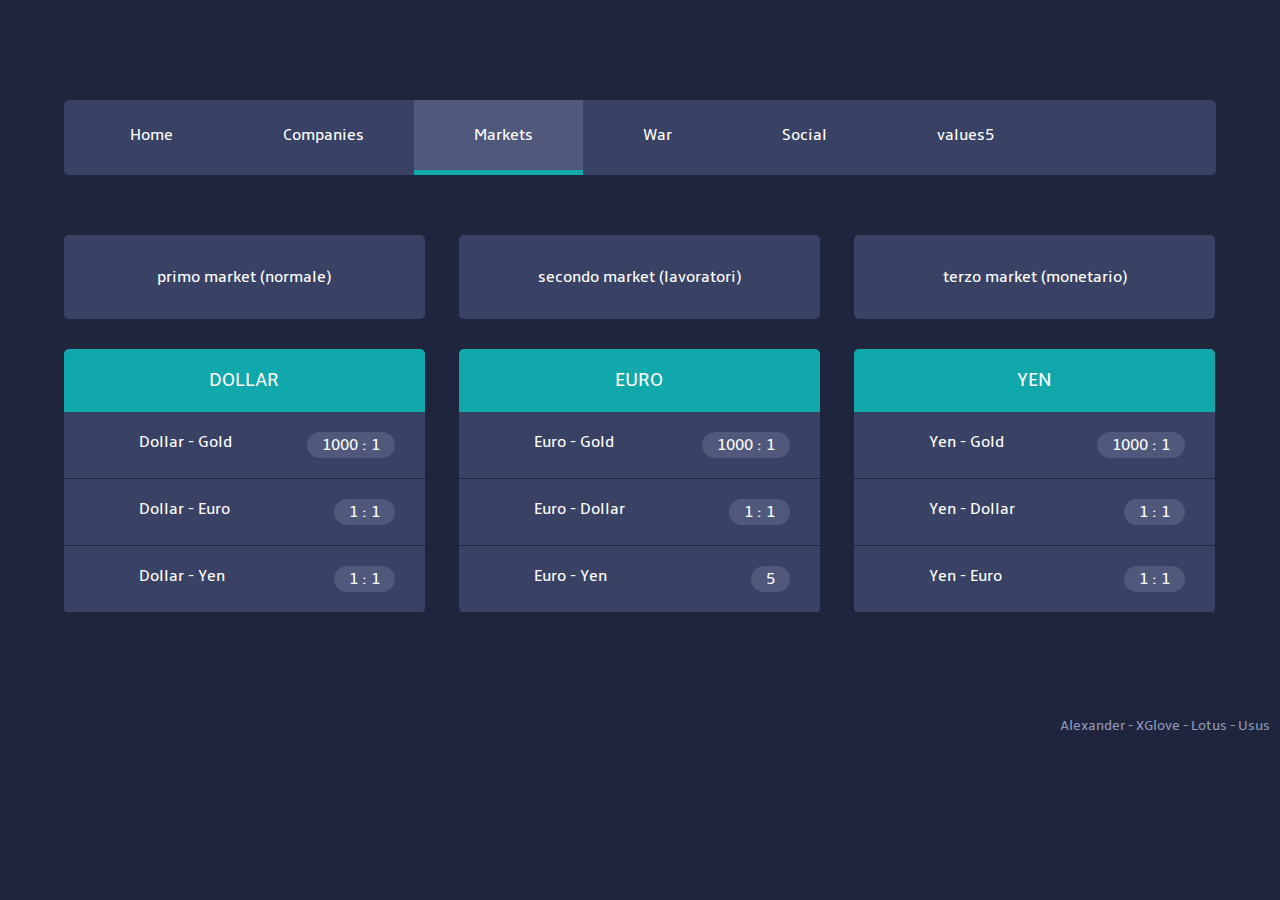
==== commit b6f940eb: "Browser Game" ====
--- a/markets.html
+++ b/markets.html
@@ -3,108 +3,82 @@
 <title>Browser Game - Markets</title>
 <meta http-equiv="Content-Type" content="text/html; charset=utf-8" />
 <meta name="viewport" content="width=device-width, initial-scale=1, maximum-scale=1">
-<link href="css/style.css" rel="stylesheet" type="text/css" media="all"/>
+<link href="css/markets.css" rel="stylesheet" type="text/css" media="all"/>
 <link href="css/nav.css" rel="stylesheet" type="text/css" media="all"/>
 <link href='http://fonts.googleapis.com/css?family=Carrois+Gothic+SC' rel='stylesheet' type='text/css'>
 <script type="text/javascript" src="js/jquery.js"></script>
-<script type="text/javascript" src="js/login.js"></script>
-<script type="text/javascript" src="js/Chart.js"></script>
- <script type="text/javascript" src="js/jquery.easing.js"></script>
- <script type="text/javascript" src="js/jquery.ulslide.js"></script>
- <!----Calender -------->
-  <link rel="stylesheet" href="css/clndr.css" type="text/css" />
-  <script src="js/underscore-min.js"></script>
-  <script src= "js/moment-2.2.1.js"></script>
-  <script src="js/clndr.js"></script>
-  <script src="js/site.js"></script>
-  <!----End Calender -------->
+<script type="text/javascript" src="js/jquery.ulslide.js"></script>
 </head>
-<body>			       
-	    <div class="wrap">	 
-	      <div class="header">
-	      	  <div class="header_top">
-					  <div class="menu">
-						  <a class="toggleMenu" href="#"><img src="images/nav.png" alt="" /></a>
-							<ul class="nav">
-								<li><a href="index.html"><i><img src="" alt="" /></i>Home</a></li>
-								<li><a href="#"><i><img src="" alt="" /></i>Companies</a></li>
-								<li class="active"><a href="markets.html"><i><img src="" alt="" /></i>Markets</a></li>
-								<li><a href="#"><i><img src="" alt="" /></i>War</a></li>
-                                <li><a href="#"><i><img src="" alt="" /></i>Social</a></li>
-                                <li><a href="#"><i><img src="" alt="" /></i>Messages<span class="messages">5</span></a></li>
-							<div class="clear"></div>
-						    </ul>
-							<script type="text/javascript" src="js/responsive-nav.js"></script>
-				        </div>	
-		 		      <div class="clear"></div>				 
-				   </div>
-			</div>	  					     
-	</div>
-	  <div class="main">  
-	    <div class="wrap">  		 
-	       <div class="column_left">
-           				   <div class="column_right_grid downloading_uploading">
-               qui mettiamo il primo market
-				   </div> 
-                  	    		 <div class="menu_box">
-	    		 	 <h3>Menu Box</h3>
-	    		 	   <div class="menu_box_list">
-				      		<ul>
-						  		<li><a href="#" class="messages"><span>Messages</span><label class="digits">24</label><div class="clear"></div></a></li>
-						  		<li class="active"><a href="#" class="invites"><span>Invites</span><label class="digits active">3</label><div class="clear"></div></a></li>
-						  		<li><a href="#" class="events"><span>Events</span><label class="digits">5</label><div class="clear"></div></a></li>
-						  		<li><a href="#" class="account_settings"><span>Account Settings</span></a></li>
-						  		<li><a href="#" class="statistics"><span>Statistics</span></a></li>						  	
-				    		</ul>
-				      </div>
-	    		 </div>    
-          
-		          
-
-	  		</div> 
-	  		
-            <div class="column_middle">
-           				   <div class="column_right_grid downloading_uploading">
-               qui mettiamo il secondo market
-				   </div>  
-                   	    		 <div class="menu_box">
-	    		 	 <h3>Menu Box</h3>
-	    		 	   <div class="menu_box_list">
-				      		<ul>
-						  		<li><a href="#" class="messages"><span>Messages</span><label class="digits">24</label><div class="clear"></div></a></li>
-						  		<li class="active"><a href="#" class="invites"><span>Invites</span><label class="digits active">3</label><div class="clear"></div></a></li>
-						  		<li><a href="#" class="events"><span>Events</span><label class="digits">5</label><div class="clear"></div></a></li>
-						  		<li><a href="#" class="account_settings"><span>Account Settings</span></a></li>
-						  		<li><a href="#" class="statistics"><span>Statistics</span></a></li>						  	
-				    		</ul>
-				      </div>
-	    		 </div>   
-		       
-    	    </div>
-    	    
-            <div class="column_right">
-           				   <div class="column_right_grid downloading_uploading">
-               qui mettiamo il terzo market
-				   </div>  
-                   	    		 <div class="menu_box">
-	    		 	 <h3>Menu Box</h3>
-	    		 	   <div class="menu_box_list">
-				      		<ul>
-						  		<li><a href="#" class="messages"><span>Messages</span><label class="digits">24</label><div class="clear"></div></a></li>
-						  		<li class="active"><a href="#" class="invites"><span>Invites</span><label class="digits active">3</label><div class="clear"></div></a></li>
-						  		<li><a href="#" class="events"><span>Events</span><label class="digits">5</label><div class="clear"></div></a></li>
-						  		<li><a href="#" class="account_settings"><span>Account Settings</span></a></li>
-						  		<li><a href="#" class="statistics"><span>Statistics</span></a></li>						  	
-				    		</ul>
-				      </div>
-	    		 </div>
-             </div>
-    	<div class="clear"></div>
- 	 </div>
-   </div>
-  		 <div class="copy-right">
-				<p>Alexander - XGlove - Lotus - Usus</p>
-	 	 </div>   
+<body>	    
+<div class="wrap">	 
+<div class="header">
+<div class="header_top">
+<div class="menu">
+<a class="toggleMenu" href="#"><img src="images/nav.png" alt="" /></a>
+<script type="text/javascript" src="js/responsive-nav.js"></script>		
+<ul class="nav">
+<li><a href="index.html"><i><img src="" alt="" /></i>Home</a></li>
+<li><a href="#"><i><img src="" alt="" /></i>Companies</a></li>
+<li  class="active"><a href="markets.html"><i><img src="" alt="" /></i>Markets</a></li>
+<li><a href="#"><i><img src="" alt="" /></i>War</a></li>
+<li><a href="#"><i><img src="" alt="" /></i>Social</a></li>
+<li><a href="#"><i><img src="" alt="" /></i>values<span class="values">5</span></a></li>
+<div class="clear"></div>
+</ul>
+</div>	
+<div class="clear"></div>				 
+</div>
+</div>	  					     
+</div>
+<div class="main">  
+<div class="wrap">  		 
+<div class="left">
+<div class="column_unique currency_values">primo market (normale)
+</div>
+<div class="menu_box">
+<h3>Dollar</h3>
+<div class="menu_box_list">
+<ul>
+<li><a href="#" class="values"><span>Dollar - Gold</span><label class="digits">1000 : 1</label><div class="clear"></div></a></li>
+<li><a href="#" class="values"><span>Dollar - Euro</span><label class="digits">1 : 1</label><div class="clear"></div></a></li>
+<li><a href="#" class="values"><span>Dollar - Yen </span><label class="digits">1 : 1</label><div class="clear"></div></a></li>				  	
+</ul>
+</div>
+</div>	          
+</div> 
+<div class="middle">
+<div class="column_unique currency_values">secondo market (lavoratori)
+</div>
+<div class="menu_box">
+<h3>Euro</h3>
+<div class="menu_box_list">
+<ul>
+<li><a href="#" class="values"><span>Euro - Gold</span><label class="digits">1000 : 1</label><div class="clear"></div></a></li>
+<li><a href="#" class="values"><span>Euro - Dollar</span><label class="digits">1 : 1</label><div class="clear"></div></a></li>
+<li><a href="#" class="values"><span>Euro - Yen</span><label class="digits">5</label><div class="clear"></div></a></li>			  	
+</ul>
+</div>
+</div>	  
+</div>
+<div class="right">
+<div class="column_unique currency_values">terzo market (monetario)
+</div>
+<div class="menu_box">
+<h3>Yen</h3>
+<div class="menu_box_list">
+<ul>
+<li><a href="#" class="values"><span>Yen - Gold</span><label class="digits">1000 : 1</label><div class="clear"></div></a></li>
+<li><a href="#" class="values"><span>Yen - Dollar</span><label class="digits">1 : 1</label><div class="clear"></div></a></li>
+<li><a href="#" class="values"><span>Yen - Euro</span><label class="digits">1 : 1</label><div class="clear"></div></a></li>				  	
+</ul>
+</div>
+</div>	
+</div>
+<div class="clear"></div>
+</div>
+</div>
+<div class="copy-right">
+<p>Alexander - XGlove - Lotus - Usus</p>
+</div>   
 </body>
-</html>
-
+</html>--- a/css/markets.css
+++ b/css/markets.css
@@ -0,0 +1,298 @@
+html,body,div,span,applet,object,iframe,h1,h2,h3,h4,h5,h6,p,blockquote,pre,a,abbr,acronym,address,big,cite,code,del,dfn,em,img,ins,kbd,q,s,samp,small,strike,strong,sub,sup,tt,var,b,u,i,dl,dt,dd,ol,nav ul,nav li,fieldset,form,label,legend,table,caption,tbody,tfoot,thead,tr,th,td,article,aside,canvas,details,embed,figure,figcaption,footer,header,hgroup,menu,nav,output,ruby,section,summary,time,mark,audio,video{margin:0;padding:0;border:0;font-size:100%;font:inherit;vertical-align:baseline;}
+article, aside, details, figcaption, figure,footer, header, hgroup, menu, nav, section {display: block;}
+ol,ul{list-style:none;margin:0;padding:0;}
+blockquote,q{quotes:none;}
+blockquote:before,blockquote:after,q:before,q:after{content:'';content:none;}
+table{border-collapse:collapse;border-spacing:0;}
+/* start editing from here */
+a{text-decoration:none;}
+.txt-rt{text-align:right;}/* text align right */
+.txt-lt{text-align:left;}/* text align left */
+.txt-center{text-align:center;}/* text align center */
+.float-rt{float:right;}/* float right */
+.float-lt{float:left;}/* float left */
+.clear{clear:both;}/* clear float */
+.pos-relative{position:relative;}/* Position Relative */
+.pos-absolute{position:absolute;}/* Position Absolute */
+.vertical-base{	vertical-align:baseline;}/* vertical align baseline */
+.vertical-top{	vertical-align:top;}/* vertical align top */
+.underline{	padding-bottom:5px;	border-bottom: 1px solid #eee; margin:0 0 20px 0;}/* Add 5px bottom padding and a underline */
+nav.vertical ul li{	display:block;}/* vertical menu */
+nav.horizontal ul li{	display: inline-block;}/* horizontal menu */
+img{max-width:100%;}
+/*end reset*/
+@font-face {
+      font-family: 'ambleregular';
+      src: url(../fonts/Amble-Regular-webfont.ttf) format('truetype');
+}
+body{
+	font-family: 'ambleregular';
+	background:#1f253d;
+	padding:100px 0;
+	position:relative;
+}
+.wrap{
+	width:80%;
+	margin:0 auto;
+	transition:all .2s linear;
+	-moz-transition:all .2s linear;/* firefox */
+	-webkit-transition:all .2s linear; /* safari and chrome */
+	-o-transition:all .2s linear; /* opera */
+	-ms-transition:all .2s linear;
+}
+.header_top{
+	background:#394264;
+	border-radius:5px;
+	-webkit-border-radius:5px;
+	-moz-border-radius:5px;
+	-o-border-radius:5px;
+	position:relative;
+}
+/********* Main ************/
+.main{
+	padding:30px 0;
+}
+.left,.middle,.right{
+	float:left;
+	width:31.3%;
+}
+.middle{
+	margin:0 3%;
+}
+/******** Colunm Left *************/
+.menu_box{
+	margin-top:30px;
+}
+
+.menu_box h3 {
+	color: #FFF;
+	font-size: 1.2em;
+	text-transform: uppercase;
+	padding:20px 0;
+	text-align: center;
+	background: #11a8ab;
+	border-radius:5px 5px 0 0;
+	-webkit-border-radius:5px 5px 0 0;
+	-moz-border-radius:5px 5px 0 0;
+	-o-border-radius:5px 5px 0 0;
+}
+.menu_box_list{
+	background:#394264;
+	border-radius:0px 0px 5px 5px;
+	-webkit-border-radius:0px 0px 5px 5px;
+	-moz-border-radius:0px 0px 5px 5px;
+	-o-border-radius:0px 0px 5px 5px;
+}
+.menu_box_list li a{
+	display:block;
+	color:#FFF;
+	font-size:1em;
+	border-bottom:1px solid #1f253d;
+	padding:20px 30px;
+	-webkit-transition: all 0.5s ease-in-out;
+	-moz-transition: all 0.5s ease-in-out;
+	-o-transition: all 0.5s ease-in-out;
+	transition: all 0.5s ease-in-out;
+}
+.menu_box_list li a:hover,.menu_box_list li.active a{
+	background:#50597b;
+}
+.menu_box_list li a span{
+	padding-left:45px;
+}
+.menu_box_list li a label{
+	background:#50597b;
+	color:#FFF;
+	font-size:1em;
+	float:right;
+	padding:3px 15px;
+	border-radius:1em;
+	-webkit-transition: all 0.5s ease-in-out;
+	-moz-transition: all 0.5s ease-in-out;
+	-o-transition: all 0.5s ease-in-out;
+	transition: all 0.5s ease-in-out;
+}
+.menu_box_list li a label.active,.menu_box_list li a:hover label{
+	background:#e64c65;
+}
+.menu_box_list li a.values{
+	background-image:url(../images/mail.png);
+	background-repeat:no-repeat;
+	background-position:30px  13px;
+}
+.menu_box_list li a.values:hover{
+	background-image:url(../images/mail-hover.png);
+}
+.menu_box_list li a.values{
+	background-image:url(../images/values.png);
+	background-repeat:no-repeat;
+	background-position:30px  13px;
+}
+.menu_box_list li a.values:hover,.menu_box_list li.active a{
+	background-image:url(../images/values-hover.png);
+}
+.menu_box_list li a.values{
+	background-image:url(../images/values.png);
+	background-repeat:no-repeat;
+	background-position:30px  13px;
+}
+.menu_box_list li a.values:hover{
+	background-image:url(../images/values-hover.png);
+}
+.menu_box_list li a.account_settings{
+	background-image:url(../images/settings.png);
+	background-repeat:no-repeat;
+	background-position:30px  13px;
+}
+.menu_box_list li a.account_settings:hover{
+	background-image:url(../images/settings-hover.png);
+}
+.menu_box_list li a.statistics{
+	background-image:url(../images/statistics.png);
+	background-repeat:no-repeat;
+	background-position:30px  13px;
+}
+.menu_box_list li a.statistics:hover{
+	background-image:url(../images/statistics-hover.png);
+}
+/********* Column Middle ***********/
+.column_middle{
+	background:#394264;
+	border-radius:5px;
+	-webkit-border-radius:5px;
+	-moz-border-radius:5px;
+	-o-border-radius:5px;
+}
+/*********** Colunm Right ***********/
+.column_unique{
+	background:#394264;
+	text-align:center;
+	padding:2em 0;
+	border-radius: 5px;
+	-webkit-border-radius: 5px;
+	-moz-border-radius: 5px;
+	-o-border-radius: 5px;
+}
+.column_unique h3{
+	color: #FFF;
+	font-size: 1.2em;
+	text-transform: uppercase;
+}
+.column_unique span{
+	background:#50597b;
+	border:1px solid #1F253D;
+	padding:5px 0;
+	margin:25px 25px;
+	 border-radius:5px;
+    -webkit-border-radius:5px;
+    -moz-border-radius:5px;
+    -o-border-radius:5px;
+    display:block;
+    outline:none;
+    transition: border-color 0.3s;
+	-o-transition: border-color 0.3s;
+	-ms-transition: border-color 0.3s;
+	-moz-transition: border-color 0.3s;
+	-webkit-transition: border-color 0.3s;
+ }
+ .column_unique span:hover{
+ 	border:1px solid #11A8AB;
+ }
+.column_unique span i img{
+	vertical-align:middle;
+}
+/******** progress-bar-1 And progress-bar-2 Status bar ***********/
+.currency_values{
+	margin-top:30px;
+	padding:2em 25px;
+}
+.currency_values{
+	  color: #fff;
+      font-size:1em;
+}
+.currency_values p img{
+	vertical-align:middle;
+}
+.currency_values p.progress-bar-1{
+    float: left;
+}
+.currency_values p.percentage{
+	float:right;
+}
+.currency_values em{
+	font-size: 0.7em;
+	vertical-align: top;
+}
+/*----copy-right-----*/
+.copy-right{
+	text-align:center;
+	position:absolute;
+	bottom:5px;
+	right:10px;	
+}
+.copy-right p{
+	color:#9099B7;
+	font-size: 0.85em;
+	line-height:1.8em;
+}
+.copy-right p a{
+	color:#11A8AB;
+	-webkit-transition: all 0.3s ease-out;
+	-moz-transition: all 0.3s ease-out;
+	-ms-transition: all 0.3s ease-out;
+	-o-transition: all 0.3s ease-out;
+	transition: all 0.3s ease-out;
+}
+.copy-right p a:hover{
+	color:#FFF;
+	text-decoration:underline;
+}
+
+@media only screen and (max-width: 1366px){
+	.wrap{
+		width:90%;
+	}
+}
+@media only screen and (max-width: 1280px) {
+	.wrap{
+		width:90%;
+	}
+}
+@media all and (max-width: 1024px) {
+	.wrap {
+		width:95%;
+	}
+}
+@media all and (max-width:800px) {
+	.wrap {
+		width:95%;
+	}
+	body{
+		margin:30px 0;
+	}
+	.left, .middle, .right {
+		float:none;
+		width:100%;
+	}
+	.middle{
+		margin:15px 0;
+	}
+}
+@media all and (max-width:640px) {
+	.wrap{
+		width:95%;
+	}
+}
+@media all and (max-width:480px) {
+	.wrap{
+		width:95%;
+	}
+ }
+@media all and (max-width:320px) {
+	.wrap{
+		width:95%;
+	}
+	.main{
+		padding:15px 0;
+	}
+}